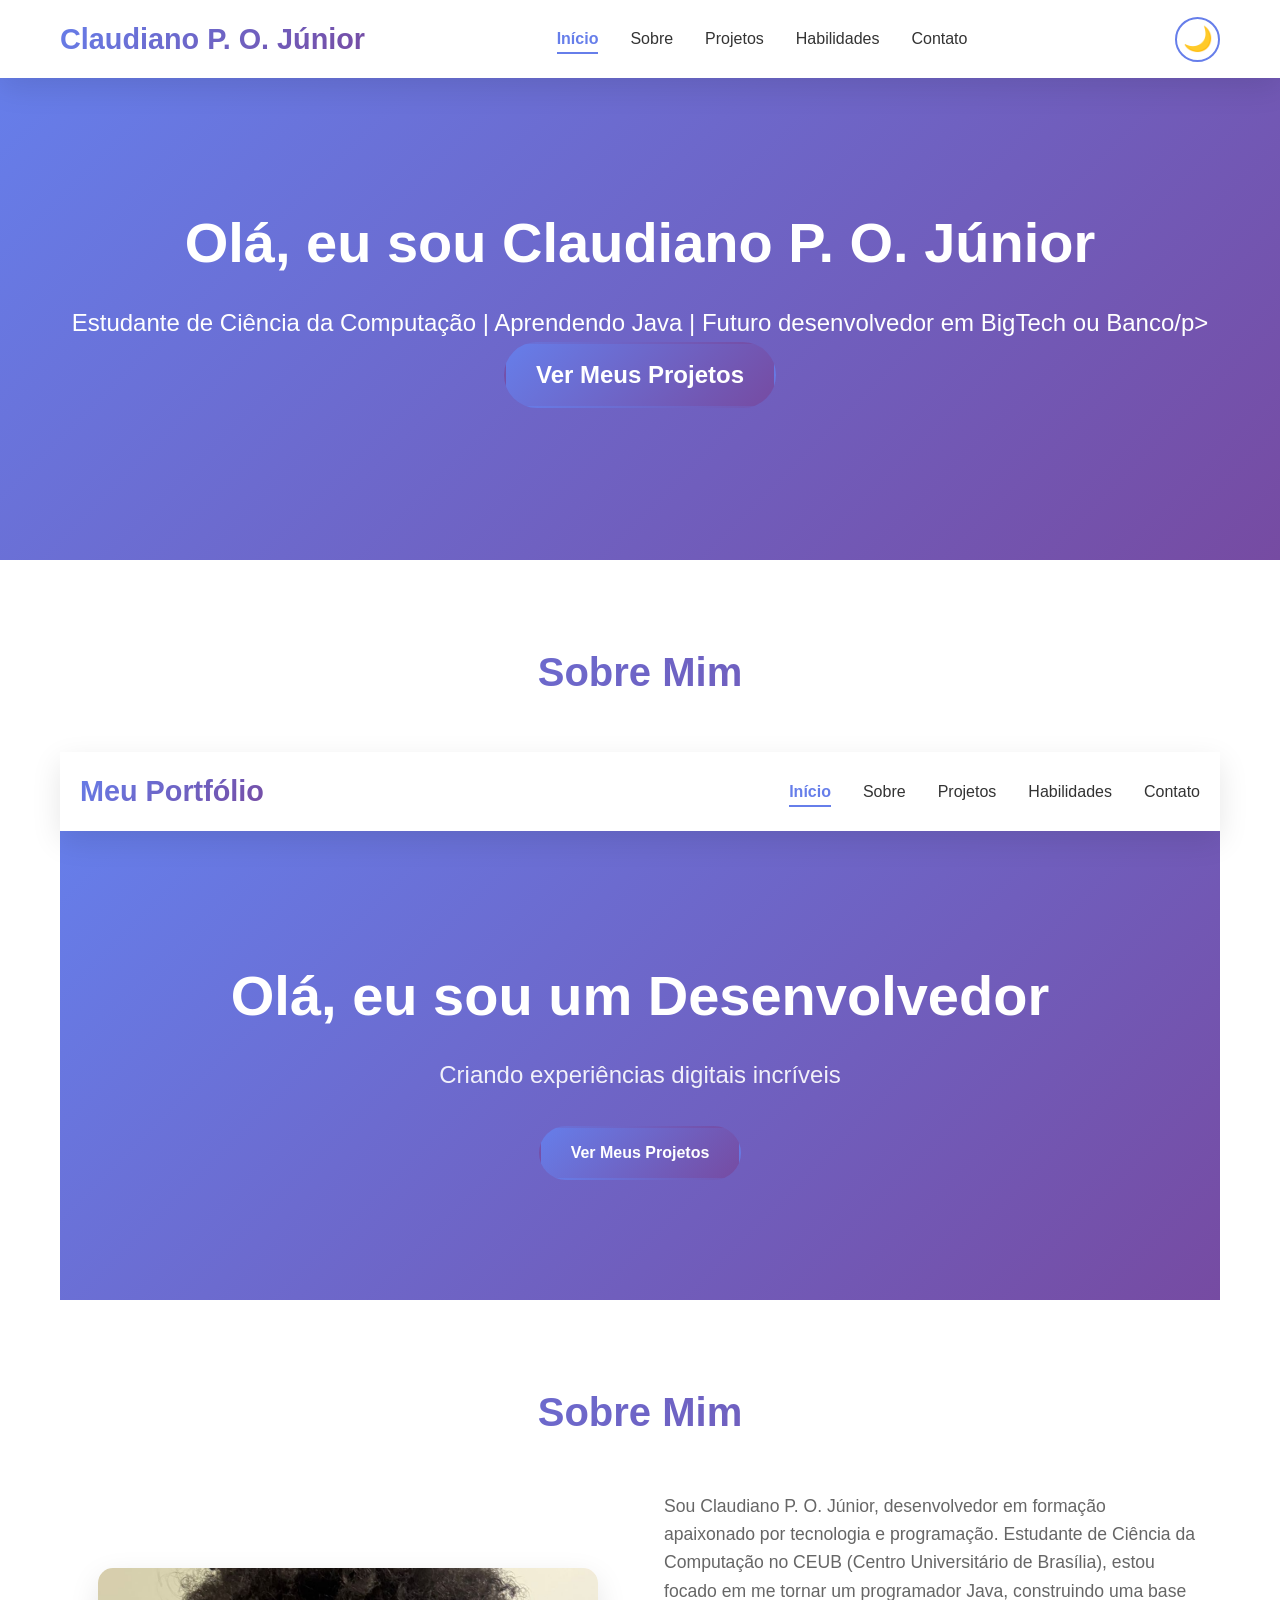
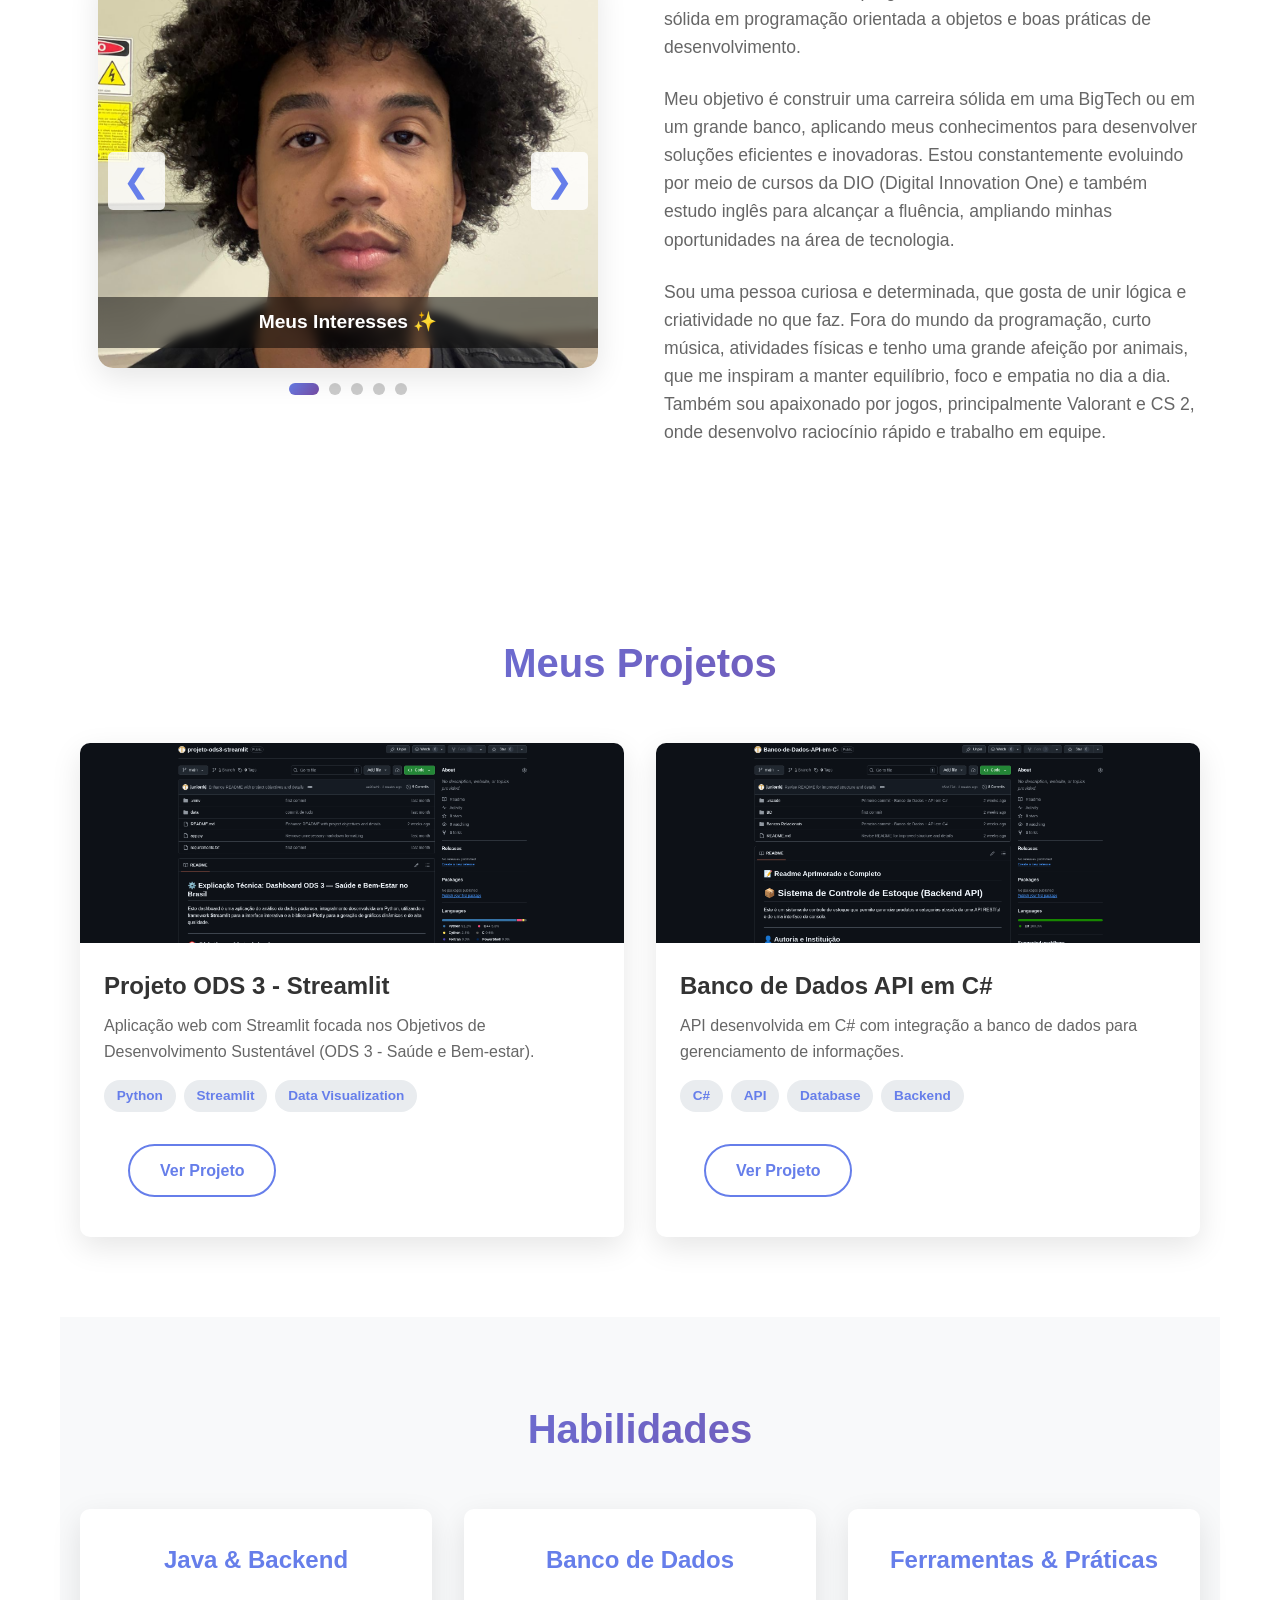
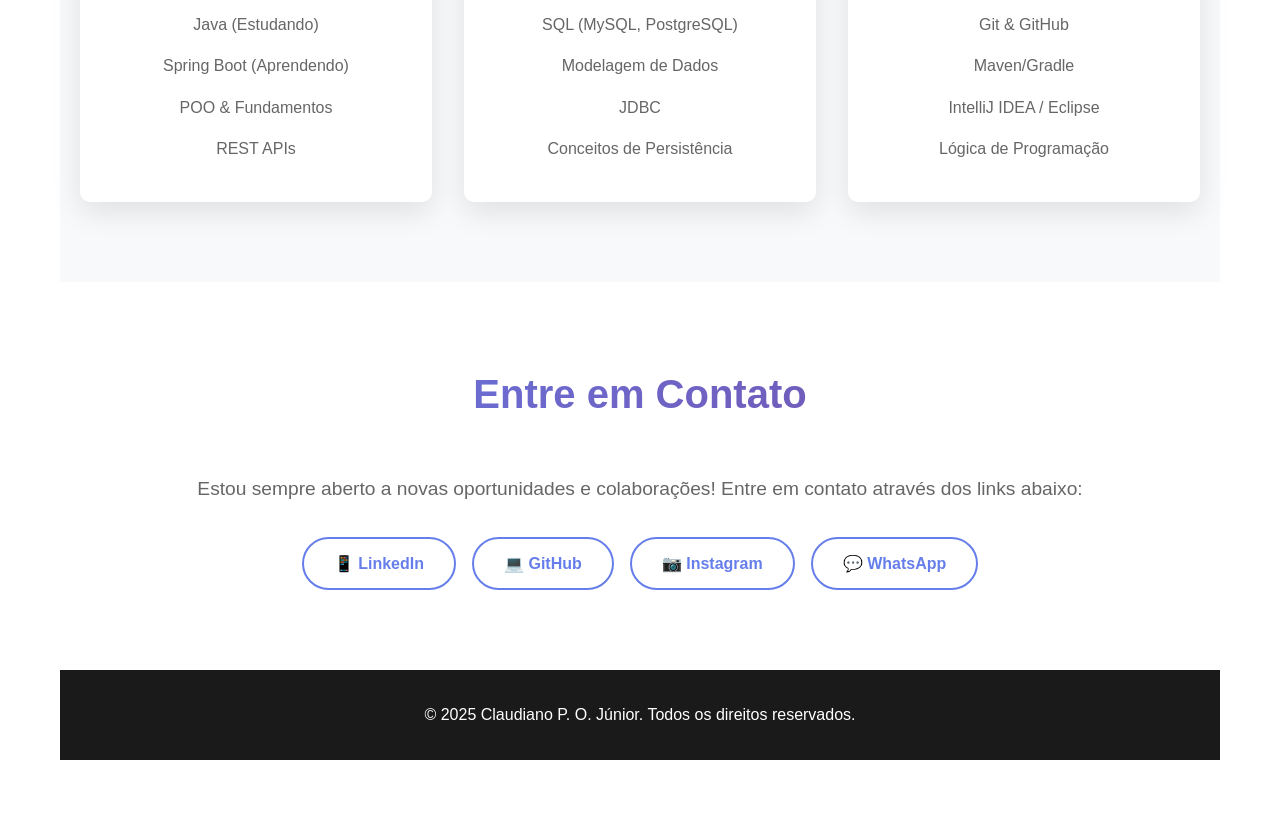
==== index.html @ 4326f1c9 "first commit" ====
<!DOCTYPE html>
<html lang="pt-BR">
<head>
    <meta charset="UTF-8">
    <meta name="viewport" content="width=device-width, initial-scale=1.0">
    <meta name="description" content="Portfólio de Claudiano P. O. Júnior - Estudante de Ciência da Computação aprendendo Java">
    <title>Claudiano P. O. Júnior | Desenvolvedor em Formação</title>
    <link rel="icon" href="favicon.svg" type="image/svg+xml">
    <link rel="stylesheet" href="styles.css">
</head>
<body>
    <!-- Navegação -->
    <nav class="navbar">
        <div class="container">
            <div class="nav-content">
                <div class="logo">
                    <h1>Claudiano P. O. Júnior</h1>
                </div>
                <ul class="nav-links">
                    <li><a href="#home">Início</a></li>
                    <li><a href="#sobre">Sobre</a></li>
                    <li><a href="#projetos">Projetos</a></li>
                    <li><a href="#habilidades">Habilidades</a></li>
                    <li><a href="#contato">Contato</a></li>
                </ul>
                <button id="theme-toggle" class="theme-toggle" aria-label="Alternar tema">
                    <span class="theme-icon">🌙</span>
                </button>
                <div class="hamburger" aria-hidden="true">
                    <span></span>
                    <span></span>
                    <span></span>
                </div>
            </div>
        </div>
    </nav>

    <!-- Hero Section -->
    <section id="home" class="hero">
        <div class="container">
            <div class="hero-content">
                <h1 class="hero-title">Olá, eu sou Claudiano P. O. Júnior</h1>
                <p class="hero-subtitle">Estudante de Ciência da Computação | Aprendendo Java | Futuro desenvolvedor em BigTech ou Banco/p>
                <a href="#projetos" class="btn btn-primary">Ver Meus Projetos</a>
            </div>
        </div>
    </section>

    <!-- Sobre -->
    <section id="sobre" class="sobre">
        <div class="container">
            <h2 class="section-title">Sobre Mim</h2>
            <!DOCTYPE html>
            <html lang="pt-BR">
            <head>
                <meta charset="UTF-8">
                <meta name="viewport" content="width=device-width, initial-scale=1.0">
                <meta name="description" content="Portfólio profissional de apresentação online">
                <title>Meu Portfólio | Desenvolvedor Web</title>
                <link rel="icon" href="favicon.svg" type="image/svg+xml">
                <link rel="stylesheet" href="styles.css">
            </head>
            <body>
                <!-- Navegação -->
                <nav class="navbar">
                    <div class="container">
                        <div class="nav-content">
                            <div class="logo">
                                <h1>Meu Portfólio</h1>
                            </div>
                            <ul class="nav-links">
                                <li><a href="#home">Início</a></li>
                                <li><a href="#sobre">Sobre</a></li>
                                <li><a href="#projetos">Projetos</a></li>
                                <li><a href="#habilidades">Habilidades</a></li>
                                <li><a href="#contato">Contato</a></li>
                            </ul>
                            <div class="hamburger" aria-hidden="true">
                                <span></span>
                                <span></span>
                                <span></span>
                            </div>
                        </div>
                    </div>
                </nav>

                <!-- Hero Section -->
                <section id="home" class="hero">
                    <div class="container">
                        <div class="hero-content">
                            <h1 class="hero-title">Olá, eu sou um Desenvolvedor</h1>
                            <p class="hero-subtitle">Criando experiências digitais incríveis</p>
                            <a href="#projetos" class="btn btn-primary">Ver Meus Projetos</a>
                        </div>
                    </div>
                </section>

    <!-- Sobre -->
    <section id="sobre" class="sobre">
        <div class="container">
            <h2 class="section-title">Sobre Mim</h2>
            <div class="sobre-content">
                <div class="carousel-container">
                    <div class="carousel">
                        <div class="carousel-slide active">
                            <img src="img/hobbies/meus-interesses.jpg" alt="Meus interesses">
                            <p class="carousel-caption">Meus Interesses ✨</p>
                        </div>
                        <div class="carousel-slide">
                            <img src="img/hobbies/academia.jpg" alt="Academia e saúde">
                            <p class="carousel-caption">Academia & Saúde 💪</p>
                        </div>
                        <div class="carousel-slide">
                            <img src="img/hobbies/estudos.jpg" alt="Estudos e aprendizado">
                            <p class="carousel-caption">Estudos & Aprendizado 📚</p>
                        </div>
                        <div class="carousel-slide">
                            <img src="img/hobbies/animais.jpg" alt="Amor por animais">
                            <p class="carousel-caption">Amor por Animais 🐱❤️</p>
                        </div>
                        <div class="carousel-slide">
                            <img src="img/hobbies/valorant.jpg" alt="Jogos e entretenimento">
                            <p class="carousel-caption">Imortal 1 - Valorant 🎮</p>
                        </div>
                    </div>
                    <button class="carousel-btn prev" aria-label="Anterior">❮</button>
                    <button class="carousel-btn next" aria-label="Próximo">❯</button>
                    <div class="carousel-dots"></div>
                </div>
                <div class="sobre-text">
                    <p>
                        Sou Claudiano P. O. Júnior, desenvolvedor em formação apaixonado por tecnologia e programação. 
                        Estudante de Ciência da Computação no CEUB (Centro Universitário de Brasília), estou focado em me tornar um programador Java, 
                        construindo uma base sólida em programação orientada a objetos e boas práticas de desenvolvimento.
                    </p>
                    <p>
                        Meu objetivo é construir uma carreira sólida em uma BigTech ou em um grande banco, aplicando meus conhecimentos para 
                        desenvolver soluções eficientes e inovadoras. Estou constantemente evoluindo por meio de cursos da DIO (Digital Innovation One) 
                        e também estudo inglês para alcançar a fluência, ampliando minhas oportunidades na área de tecnologia.
                    </p>
                    <p>
                        Sou uma pessoa curiosa e determinada, que gosta de unir lógica e criatividade no que faz. 
                        Fora do mundo da programação, curto música, atividades físicas e tenho uma grande afeição por animais, 
                        que me inspiram a manter equilíbrio, foco e empatia no dia a dia. Também sou apaixonado por jogos, 
                        principalmente Valorant e CS 2, onde desenvolvo raciocínio rápido e trabalho em equipe.
                    </p>
                </div>
            </div>
        </div>
    </section>                <!-- Projetos (carregados dinamicamente) -->
                <section id="projetos" class="projetos">
                    <div class="container">
                        <h2 class="section-title">Meus Projetos</h2>
                        <div id="projetos-list" class="projetos-grid" aria-live="polite">
                            <!-- Os projetos serão injetados aqui via JavaScript a partir de projects.json -->
                        </div>
                    </div>
                </section>

                <!-- Habilidades -->
                <section id="habilidades" class="habilidades">
                    <div class="container">
                        <h2 class="section-title">Habilidades</h2>
                        <div class="habilidades-grid">
                            <div class="habilidade-item">
                                <h3>Java & Backend</h3>
                                <ul>
                                    <li>Java (Estudando)</li>
                                    <li>Spring Boot (Aprendendo)</li>
                                    <li>POO & Fundamentos</li>
                                    <li>REST APIs</li>
                                </ul>
                            </div>
                            <div class="habilidade-item">
                                <h3>Banco de Dados</h3>
                                <ul>
                                    <li>SQL (MySQL, PostgreSQL)</li>
                                    <li>Modelagem de Dados</li>
                                    <li>JDBC</li>
                                    <li>Conceitos de Persistência</li>
                                </ul>
                            </div>
                            <div class="habilidade-item">
                                <h3>Ferramentas & Práticas</h3>
                                <ul>
                                    <li>Git & GitHub</li>
                                    <li>Maven/Gradle</li>
                                    <li>IntelliJ IDEA / Eclipse</li>
                                    <li>Lógica de Programação</li>
                                </ul>
                            </div>
                        </div>
                    </div>
                </section>

                <!-- Contato (formulário) -->
                <section id="contato" class="contato">
                    <div class="container">
                        <h2 class="section-title">Entre em Contato</h2>
                        <div class="contato-content">
                            <p>Estou sempre aberto a novas oportunidades e colaborações! Entre em contato através dos links abaixo:</p>

                            <div class="contato-links" style="margin-top:2rem;">
                                <a href="https://www.linkedin.com/in/claudiano-júnior" target="_blank" rel="noopener" class="btn btn-secondary">
                                    <span>📱</span> LinkedIn
                                </a>
                                <a href="https://github.com/juniorrkj" target="_blank" rel="noopener" class="btn btn-secondary">
                                    <span>💻</span> GitHub
                                </a>
                                <a href="https://www.instagram.com/juniorrkkjj/" target="_blank" rel="noopener" class="btn btn-secondary">
                                    <span>📷</span> Instagram
                                </a>
                                <a href="https://wa.me/5561991224145" target="_blank" rel="noopener" class="btn btn-secondary">
                                    <span>💬</span> WhatsApp
                                </a>
                            </div>
                        </div>
                    </div>
                </section>

                <!-- Footer -->
                <footer class="footer">
                    <div class="container">
                        <p>&copy; 2025 Claudiano P. O. Júnior. Todos os direitos reservados.</p>
                    </div>
                </footer>

                <script src="main.js"></script>
            </body>
            </html>
---- styles.css ----
/* ==================== Reset e Variáveis ==================== */
* {
    margin: 0;
    padding: 0;
    box-sizing: border-box;
}

:root {
    --primary-color: #667eea;
    --secondary-color: #764ba2;
    --text-color: #333;
    --text-light: #666;
    --bg-color: #f8f9fa;
    --white: #ffffff;
    --shadow: 0 10px 30px rgba(0, 0, 0, 0.1);
    --transition: all 0.3s ease;
}

/* Dark Mode */
body.dark-mode {
    --text-color: #ffffff;
    --text-light: #ffffff;
    --bg-color: #1a1a1a;
    --white: #2d2d2d;
    --shadow: 0 10px 30px rgba(0, 0, 0, 0.5);
}

body.dark-mode .navbar {
    background-color: #2d2d2d;
    box-shadow: 0 2px 10px rgba(0, 0, 0, 0.3);
}

body.dark-mode .hero {
    background: linear-gradient(135deg, #4a5aa8 0%, #5a3a7a 100%);
}

body.dark-mode .hero-title,
body.dark-mode .hero-subtitle {
    color: #ffffff !important;
}

body.dark-mode .tag {
    background-color: #3a3a3a;
    color: #8b9cff;
}

body.dark-mode .footer {
    background-color: #0f0f0f;
    color: #ffffff;
}

body.dark-mode .logo h1,
body.dark-mode .section-title {
    background: linear-gradient(135deg, #ffffff, #ffffff);
    -webkit-background-clip: text;
    -webkit-text-fill-color: transparent;
    background-clip: text;
}

body {
    font-family: 'Segoe UI', Tahoma, Geneva, Verdana, sans-serif;
    color: var(--text-color);
    line-height: 1.6;
    background-color: var(--bg-color);
}

/* ==================== Container ==================== */
.container {
    max-width: 1200px;
    margin: 0 auto;
    padding: 0 20px;
}

/* ==================== Navbar ==================== */
.navbar {
    background-color: var(--white);
    box-shadow: var(--shadow);
    position: sticky;
    top: 0;
    z-index: 1000;
}

.nav-content {
    display: flex;
    justify-content: space-between;
    align-items: center;
    padding: 1rem 0;
}

.logo h1 {
    font-size: 1.8rem;
    background: linear-gradient(135deg, var(--primary-color), var(--secondary-color));
    -webkit-background-clip: text;
    -webkit-text-fill-color: transparent;
    background-clip: text;
}

.nav-links {
    display: flex;
    list-style: none;
    gap: 2rem;
}

.nav-links a {
    text-decoration: none;
    color: var(--text-color);
    font-weight: 500;
    transition: var(--transition);
}

.nav-links a:hover {
    color: var(--primary-color);
}

.hamburger {
    display: none;
    flex-direction: column;
    cursor: pointer;
}

.hamburger span {
    width: 25px;
    height: 3px;
    background-color: var(--text-color);
    margin: 5px 0;
    transition: var(--transition);
}

/* Theme Toggle Button */
.theme-toggle {
    background: none;
    border: 2px solid var(--primary-color);
    border-radius: 50%;
    width: 45px;
    height: 45px;
    cursor: pointer;
    display: flex;
    align-items: center;
    justify-content: center;
    transition: var(--transition);
    margin-left: 1rem;
}

.theme-toggle:hover {
    background-color: var(--primary-color);
    transform: rotate(20deg);
}

.theme-icon {
    font-size: 1.5rem;
    transition: var(--transition);
}

body.dark-mode .theme-toggle {
    border-color: #8b9cff;
}

body.dark-mode .theme-toggle:hover {
    background-color: #8b9cff;
}

/* ==================== Hero Section ==================== */
.hero {
    background: linear-gradient(135deg, var(--primary-color), var(--secondary-color));
    color: var(--white);
    padding: 120px 0;
    text-align: center;
}

.hero-content {
    display: flex;
    flex-direction: column;
    align-items: center;
    justify-content: center;
}

.hero-title {
    font-size: 3.5rem;
    margin-bottom: 1rem;
    font-weight: 700;
}

.hero-subtitle {
    font-size: 1.5rem;
    margin-bottom: 2rem;
    opacity: 0.9;
}

/* ==================== Botões ==================== */
.btn {
    display: inline-block;
    padding: 12px 30px;
    border-radius: 50px;
    text-decoration: none;
    font-weight: 600;
    transition: var(--transition);
    border: 2px solid transparent;
    cursor: pointer;
}

.btn-primary {
    background: linear-gradient(135deg, var(--primary-color), var(--secondary-color));
    color: var(--white);
}

.btn-primary:hover {
    transform: translateY(-3px);
    box-shadow: 0 15px 40px rgba(102, 126, 234, 0.4);
}

.btn-secondary {
    background-color: var(--white);
    color: var(--primary-color);
    border-color: var(--primary-color);
}

.btn-secondary:hover {
    background-color: var(--primary-color);
    color: var(--white);
}

/* ==================== Seções ==================== */
section {
    padding: 80px 0;
}

.section-title {
    font-size: 2.5rem;
    text-align: center;
    margin-bottom: 3rem;
    background: linear-gradient(135deg, var(--primary-color), var(--secondary-color));
    -webkit-background-clip: text;
    -webkit-text-fill-color: transparent;
    background-clip: text;
}

/* ==================== Sobre ==================== */
.sobre {
    background-color: var(--white);
}

.sobre-content {
    display: grid;
    grid-template-columns: 1fr 1fr;
    gap: 3rem;
    align-items: center;
}

.sobre-text p {
    font-size: 1.1rem;
    color: var(--text-light);
    margin-bottom: 1.5rem;
}

/* Carrossel */
.carousel-container {
    position: relative;
    width: 100%;
    max-width: 500px;
    margin: 0 auto;
}

.carousel {
    position: relative;
    width: 100%;
    height: 400px;
    overflow: hidden;
    border-radius: 15px;
    box-shadow: var(--shadow);
}

.carousel-slide {
    position: absolute;
    top: 0;
    left: 0;
    width: 100%;
    height: 100%;
    opacity: 0;
    transition: opacity 0.8s ease-in-out;
    display: flex;
    flex-direction: column;
    align-items: center;
    justify-content: center;
    background: linear-gradient(135deg, var(--primary-color), var(--secondary-color));
}

.carousel-slide.active {
    opacity: 1;
}

.carousel-slide img {
    width: 100%;
    height: 100%;
    object-fit: cover;
}

.carousel-caption {
    position: absolute;
    bottom: 20px;
    left: 0;
    right: 0;
    text-align: center;
    color: white;
    font-size: 1.2rem;
    font-weight: 600;
    background: rgba(0, 0, 0, 0.5);
    padding: 10px;
    backdrop-filter: blur(5px);
}

.carousel-btn {
    position: absolute;
    top: 50%;
    transform: translateY(-50%);
    background: rgba(255, 255, 255, 0.8);
    border: none;
    color: var(--primary-color);
    font-size: 2rem;
    padding: 10px 15px;
    cursor: pointer;
    border-radius: 5px;
    transition: var(--transition);
    z-index: 10;
}

.carousel-btn:hover {
    background: rgba(255, 255, 255, 1);
    transform: translateY(-50%) scale(1.1);
}

.carousel-btn.prev {
    left: 10px;
}

.carousel-btn.next {
    right: 10px;
}

.carousel-dots {
    display: flex;
    justify-content: center;
    gap: 10px;
    margin-top: 15px;
}

.carousel-dot {
    width: 12px;
    height: 12px;
    border-radius: 50%;
    background-color: #ccc;
    cursor: pointer;
    transition: var(--transition);
}

.carousel-dot.active {
    background: linear-gradient(135deg, var(--primary-color), var(--secondary-color));
    width: 30px;
    border-radius: 6px;
}

/* ==================== Projetos ==================== */
.projetos {
    background-color: var(--white);
}

.projetos-grid {
    display: grid;
    grid-template-columns: repeat(auto-fit, minmax(300px, 1fr));
    gap: 2rem;
}

.projeto-card {
    background-color: var(--white);
    border-radius: 10px;
    overflow: hidden;
    box-shadow: var(--shadow);
    transition: var(--transition);
}

.projeto-card:hover {
    transform: translateY(-10px);
    box-shadow: 0 20px 50px rgba(0, 0, 0, 0.15);
}

.projeto-image {
    width: 100%;
    height: 200px;
    background-size: cover;
    background-position: center;
}

.projeto-card h3 {
    padding: 1.5rem 1.5rem 0.5rem;
    font-size: 1.5rem;
}

.projeto-card p {
    padding: 0 1.5rem;
    color: var(--text-light);
}

.projeto-tags {
    display: flex;
    flex-wrap: wrap;
    gap: 0.5rem;
    padding: 1rem 1.5rem;
}

.tag {
    display: inline-block;
    background-color: #e9ecef;
    color: var(--primary-color);
    padding: 0.3rem 0.8rem;
    border-radius: 20px;
    font-size: 0.85rem;
    font-weight: 600;
}

.projeto-card .btn {
    margin: 1rem 1.5rem 1.5rem;
}

/* ==================== Habilidades ==================== */
.habilidades {
    background-color: var(--bg-color);
}

.habilidades-grid {
    display: grid;
    grid-template-columns: repeat(auto-fit, minmax(280px, 1fr));
    gap: 2rem;
}

.habilidade-item {
    background-color: var(--white);
    padding: 2rem;
    border-radius: 10px;
    box-shadow: var(--shadow);
    text-align: center;
}

.habilidade-item h3 {
    color: var(--primary-color);
    margin-bottom: 1.5rem;
    font-size: 1.5rem;
}

.habilidade-item ul {
    list-style: none;
}

.habilidade-item li {
    padding: 0.5rem 0;
    color: var(--text-light);
}

/* ==================== Contato ==================== */
.contato {
    background-color: var(--white);
    color: var(--text-color);
    text-align: center;
}

.contato-content p {
    font-size: 1.2rem;
    margin-bottom: 2rem;
    color: var(--text-light);
}

/* Formulário de Contato */
.contact-form {
    max-width: 600px;
    margin: 0 auto 2rem;
    text-align: left;
}

.form-row {
    margin-bottom: 1.5rem;
}

.form-row label {
    display: block;
    margin-bottom: 0.5rem;
    font-weight: 600;
    color: var(--white);
}

.form-row input,
.form-row textarea {
    width: 100%;
    padding: 0.8rem 1rem;
    border: 2px solid rgba(255, 255, 255, 0.3);
    border-radius: 8px;
    background-color: rgba(255, 255, 255, 0.1);
    color: var(--white);
    font-size: 1rem;
    font-family: inherit;
    transition: var(--transition);
}

.form-row input::placeholder,
.form-row textarea::placeholder {
    color: rgba(255, 255, 255, 0.6);
}

.form-row input:focus,
.form-row textarea:focus {
    outline: none;
    border-color: var(--white);
    background-color: rgba(255, 255, 255, 0.15);
}

.form-actions {
    display: flex;
    gap: 1rem;
    justify-content: center;
    margin-bottom: 1rem;
}

#form-feedback {
    text-align: center;
    margin-top: 1rem;
    font-weight: 600;
    min-height: 24px;
}

.contato-links {
    display: flex;
    justify-content: center;
    gap: 1rem;
    flex-wrap: wrap;
}

.contato .btn-secondary {
    background-color: var(--white);
    color: var(--primary-color);
    border-color: var(--primary-color);
}

.contato .btn-secondary:hover {
    background: linear-gradient(135deg, var(--primary-color), var(--secondary-color));
    color: var(--white);
    border-color: transparent;
    transform: translateY(-3px);
    box-shadow: 0 10px 30px rgba(102, 126, 234, 0.3);
}

/* ==================== Footer ==================== */
.footer {
    background-color: #1a1a1a;
    color: var(--white);
    text-align: center;
    padding: 2rem 0;
}

/* ==================== Responsividade ==================== */
@media (max-width: 768px) {
    .hamburger {
        display: flex;
    }

    .theme-toggle {
        width: 40px;
        height: 40px;
        margin-left: 0.5rem;
    }

    .theme-icon {
        font-size: 1.2rem;
    }

    .nav-links {
        position: absolute;
        top: 70px;
        left: 0;
        width: 100%;
        background-color: var(--white);
        flex-direction: column;
        gap: 0;
        max-height: 0;
        overflow: hidden;
        transition: var(--transition);
    }

    .nav-links.active {
        max-height: 400px;
    }

    .nav-links li {
        border-bottom: 1px solid #eee;
    }

    .nav-links a {
        display: block;
        padding: 1rem;
    }

    .hero-title {
        font-size: 2rem;
    }

    .hero-subtitle {
        font-size: 1rem;
    }

    .hero {
        padding: 60px 0;
    }

    .section-title {
        font-size: 2rem;
    }

    .projetos-grid {
        grid-template-columns: 1fr;
    }

    .habilidades-grid {
        grid-template-columns: 1fr;
    }

    .contato-links {
        flex-direction: column;
    }

    .contato-links .btn {
        width: 100%;
    }

    section {
        padding: 60px 0;
    }

    .sobre-content {
        grid-template-columns: 1fr;
        gap: 2rem;
    }

    .carousel {
        height: 300px;
    }
}

@media (max-width: 480px) {
    .logo h1 {
        font-size: 1.4rem;
    }

    .nav-links {
        gap: 0;
    }

    .hero-title {
        font-size: 1.5rem;
    }

    .hero-subtitle {
        font-size: 0.9rem;
    }

    .section-title {
        font-size: 1.5rem;
    }

    .btn {
        padding: 10px 20px;
        font-size: 0.9rem;
    }
}
---- styles.css ----
/* ==================== Reset e Variáveis ==================== */
* {
    margin: 0;
    padding: 0;
    box-sizing: border-box;
}

:root {
    --primary-color: #667eea;
    --secondary-color: #764ba2;
    --text-color: #333;
    --text-light: #666;
    --bg-color: #f8f9fa;
    --white: #ffffff;
    --shadow: 0 10px 30px rgba(0, 0, 0, 0.1);
    --transition: all 0.3s ease;
}

/* Dark Mode */
body.dark-mode {
    --text-color: #ffffff;
    --text-light: #ffffff;
    --bg-color: #1a1a1a;
    --white: #2d2d2d;
    --shadow: 0 10px 30px rgba(0, 0, 0, 0.5);
}

body.dark-mode .navbar {
    background-color: #2d2d2d;
    box-shadow: 0 2px 10px rgba(0, 0, 0, 0.3);
}

body.dark-mode .hero {
    background: linear-gradient(135deg, #4a5aa8 0%, #5a3a7a 100%);
}

body.dark-mode .hero-title,
body.dark-mode .hero-subtitle {
    color: #ffffff !important;
}

body.dark-mode .tag {
    background-color: #3a3a3a;
    color: #8b9cff;
}

body.dark-mode .footer {
    background-color: #0f0f0f;
    color: #ffffff;
}

body.dark-mode .logo h1,
body.dark-mode .section-title {
    background: linear-gradient(135deg, #ffffff, #ffffff);
    -webkit-background-clip: text;
    -webkit-text-fill-color: transparent;
    background-clip: text;
}

body {
    font-family: 'Segoe UI', Tahoma, Geneva, Verdana, sans-serif;
    color: var(--text-color);
    line-height: 1.6;
    background-color: var(--bg-color);
}

/* ==================== Container ==================== */
.container {
    max-width: 1200px;
    margin: 0 auto;
    padding: 0 20px;
}

/* ==================== Navbar ==================== */
.navbar {
    background-color: var(--white);
    box-shadow: var(--shadow);
    position: sticky;
    top: 0;
    z-index: 1000;
}

.nav-content {
    display: flex;
    justify-content: space-between;
    align-items: center;
    padding: 1rem 0;
}

.logo h1 {
    font-size: 1.8rem;
    background: linear-gradient(135deg, var(--primary-color), var(--secondary-color));
    -webkit-background-clip: text;
    -webkit-text-fill-color: transparent;
    background-clip: text;
}

.nav-links {
    display: flex;
    list-style: none;
    gap: 2rem;
}

.nav-links a {
    text-decoration: none;
    color: var(--text-color);
    font-weight: 500;
    transition: var(--transition);
}

.nav-links a:hover {
    color: var(--primary-color);
}

.hamburger {
    display: none;
    flex-direction: column;
    cursor: pointer;
}

.hamburger span {
    width: 25px;
    height: 3px;
    background-color: var(--text-color);
    margin: 5px 0;
    transition: var(--transition);
}

/* Theme Toggle Button */
.theme-toggle {
    background: none;
    border: 2px solid var(--primary-color);
    border-radius: 50%;
    width: 45px;
    height: 45px;
    cursor: pointer;
    display: flex;
    align-items: center;
    justify-content: center;
    transition: var(--transition);
    margin-left: 1rem;
}

.theme-toggle:hover {
    background-color: var(--primary-color);
    transform: rotate(20deg);
}

.theme-icon {
    font-size: 1.5rem;
    transition: var(--transition);
}

body.dark-mode .theme-toggle {
    border-color: #8b9cff;
}

body.dark-mode .theme-toggle:hover {
    background-color: #8b9cff;
}

/* ==================== Hero Section ==================== */
.hero {
    background: linear-gradient(135deg, var(--primary-color), var(--secondary-color));
    color: var(--white);
    padding: 120px 0;
    text-align: center;
}

.hero-content {
    display: flex;
    flex-direction: column;
    align-items: center;
    justify-content: center;
}

.hero-title {
    font-size: 3.5rem;
    margin-bottom: 1rem;
    font-weight: 700;
}

.hero-subtitle {
    font-size: 1.5rem;
    margin-bottom: 2rem;
    opacity: 0.9;
}

/* ==================== Botões ==================== */
.btn {
    display: inline-block;
    padding: 12px 30px;
    border-radius: 50px;
    text-decoration: none;
    font-weight: 600;
    transition: var(--transition);
    border: 2px solid transparent;
    cursor: pointer;
}

.btn-primary {
    background: linear-gradient(135deg, var(--primary-color), var(--secondary-color));
    color: var(--white);
}

.btn-primary:hover {
    transform: translateY(-3px);
    box-shadow: 0 15px 40px rgba(102, 126, 234, 0.4);
}

.btn-secondary {
    background-color: var(--white);
    color: var(--primary-color);
    border-color: var(--primary-color);
}

.btn-secondary:hover {
    background-color: var(--primary-color);
    color: var(--white);
}

/* ==================== Seções ==================== */
section {
    padding: 80px 0;
}

.section-title {
    font-size: 2.5rem;
    text-align: center;
    margin-bottom: 3rem;
    background: linear-gradient(135deg, var(--primary-color), var(--secondary-color));
    -webkit-background-clip: text;
    -webkit-text-fill-color: transparent;
    background-clip: text;
}

/* ==================== Sobre ==================== */
.sobre {
    background-color: var(--white);
}

.sobre-content {
    display: grid;
    grid-template-columns: 1fr 1fr;
    gap: 3rem;
    align-items: center;
}

.sobre-text p {
    font-size: 1.1rem;
    color: var(--text-light);
    margin-bottom: 1.5rem;
}

/* Carrossel */
.carousel-container {
    position: relative;
    width: 100%;
    max-width: 500px;
    margin: 0 auto;
}

.carousel {
    position: relative;
    width: 100%;
    height: 400px;
    overflow: hidden;
    border-radius: 15px;
    box-shadow: var(--shadow);
}

.carousel-slide {
    position: absolute;
    top: 0;
    left: 0;
    width: 100%;
    height: 100%;
    opacity: 0;
    transition: opacity 0.8s ease-in-out;
    display: flex;
    flex-direction: column;
    align-items: center;
    justify-content: center;
    background: linear-gradient(135deg, var(--primary-color), var(--secondary-color));
}

.carousel-slide.active {
    opacity: 1;
}

.carousel-slide img {
    width: 100%;
    height: 100%;
    object-fit: cover;
}

.carousel-caption {
    position: absolute;
    bottom: 20px;
    left: 0;
    right: 0;
    text-align: center;
    color: white;
    font-size: 1.2rem;
    font-weight: 600;
    background: rgba(0, 0, 0, 0.5);
    padding: 10px;
    backdrop-filter: blur(5px);
}

.carousel-btn {
    position: absolute;
    top: 50%;
    transform: translateY(-50%);
    background: rgba(255, 255, 255, 0.8);
    border: none;
    color: var(--primary-color);
    font-size: 2rem;
    padding: 10px 15px;
    cursor: pointer;
    border-radius: 5px;
    transition: var(--transition);
    z-index: 10;
}

.carousel-btn:hover {
    background: rgba(255, 255, 255, 1);
    transform: translateY(-50%) scale(1.1);
}

.carousel-btn.prev {
    left: 10px;
}

.carousel-btn.next {
    right: 10px;
}

.carousel-dots {
    display: flex;
    justify-content: center;
    gap: 10px;
    margin-top: 15px;
}

.carousel-dot {
    width: 12px;
    height: 12px;
    border-radius: 50%;
    background-color: #ccc;
    cursor: pointer;
    transition: var(--transition);
}

.carousel-dot.active {
    background: linear-gradient(135deg, var(--primary-color), var(--secondary-color));
    width: 30px;
    border-radius: 6px;
}

/* ==================== Projetos ==================== */
.projetos {
    background-color: var(--white);
}

.projetos-grid {
    display: grid;
    grid-template-columns: repeat(auto-fit, minmax(300px, 1fr));
    gap: 2rem;
}

.projeto-card {
    background-color: var(--white);
    border-radius: 10px;
    overflow: hidden;
    box-shadow: var(--shadow);
    transition: var(--transition);
}

.projeto-card:hover {
    transform: translateY(-10px);
    box-shadow: 0 20px 50px rgba(0, 0, 0, 0.15);
}

.projeto-image {
    width: 100%;
    height: 200px;
    background-size: cover;
    background-position: center;
}

.projeto-card h3 {
    padding: 1.5rem 1.5rem 0.5rem;
    font-size: 1.5rem;
}

.projeto-card p {
    padding: 0 1.5rem;
    color: var(--text-light);
}

.projeto-tags {
    display: flex;
    flex-wrap: wrap;
    gap: 0.5rem;
    padding: 1rem 1.5rem;
}

.tag {
    display: inline-block;
    background-color: #e9ecef;
    color: var(--primary-color);
    padding: 0.3rem 0.8rem;
    border-radius: 20px;
    font-size: 0.85rem;
    font-weight: 600;
}

.projeto-card .btn {
    margin: 1rem 1.5rem 1.5rem;
}

/* ==================== Habilidades ==================== */
.habilidades {
    background-color: var(--bg-color);
}

.habilidades-grid {
    display: grid;
    grid-template-columns: repeat(auto-fit, minmax(280px, 1fr));
    gap: 2rem;
}

.habilidade-item {
    background-color: var(--white);
    padding: 2rem;
    border-radius: 10px;
    box-shadow: var(--shadow);
    text-align: center;
}

.habilidade-item h3 {
    color: var(--primary-color);
    margin-bottom: 1.5rem;
    font-size: 1.5rem;
}

.habilidade-item ul {
    list-style: none;
}

.habilidade-item li {
    padding: 0.5rem 0;
    color: var(--text-light);
}

/* ==================== Contato ==================== */
.contato {
    background-color: var(--white);
    color: var(--text-color);
    text-align: center;
}

.contato-content p {
    font-size: 1.2rem;
    margin-bottom: 2rem;
    color: var(--text-light);
}

/* Formulário de Contato */
.contact-form {
    max-width: 600px;
    margin: 0 auto 2rem;
    text-align: left;
}

.form-row {
    margin-bottom: 1.5rem;
}

.form-row label {
    display: block;
    margin-bottom: 0.5rem;
    font-weight: 600;
    color: var(--white);
}

.form-row input,
.form-row textarea {
    width: 100%;
    padding: 0.8rem 1rem;
    border: 2px solid rgba(255, 255, 255, 0.3);
    border-radius: 8px;
    background-color: rgba(255, 255, 255, 0.1);
    color: var(--white);
    font-size: 1rem;
    font-family: inherit;
    transition: var(--transition);
}

.form-row input::placeholder,
.form-row textarea::placeholder {
    color: rgba(255, 255, 255, 0.6);
}

.form-row input:focus,
.form-row textarea:focus {
    outline: none;
    border-color: var(--white);
    background-color: rgba(255, 255, 255, 0.15);
}

.form-actions {
    display: flex;
    gap: 1rem;
    justify-content: center;
    margin-bottom: 1rem;
}

#form-feedback {
    text-align: center;
    margin-top: 1rem;
    font-weight: 600;
    min-height: 24px;
}

.contato-links {
    display: flex;
    justify-content: center;
    gap: 1rem;
    flex-wrap: wrap;
}

.contato .btn-secondary {
    background-color: var(--white);
    color: var(--primary-color);
    border-color: var(--primary-color);
}

.contato .btn-secondary:hover {
    background: linear-gradient(135deg, var(--primary-color), var(--secondary-color));
    color: var(--white);
    border-color: transparent;
    transform: translateY(-3px);
    box-shadow: 0 10px 30px rgba(102, 126, 234, 0.3);
}

/* ==================== Footer ==================== */
.footer {
    background-color: #1a1a1a;
    color: var(--white);
    text-align: center;
    padding: 2rem 0;
}

/* ==================== Responsividade ==================== */
@media (max-width: 768px) {
    .hamburger {
        display: flex;
    }

    .theme-toggle {
        width: 40px;
        height: 40px;
        margin-left: 0.5rem;
    }

    .theme-icon {
        font-size: 1.2rem;
    }

    .nav-links {
        position: absolute;
        top: 70px;
        left: 0;
        width: 100%;
        background-color: var(--white);
        flex-direction: column;
        gap: 0;
        max-height: 0;
        overflow: hidden;
        transition: var(--transition);
    }

    .nav-links.active {
        max-height: 400px;
    }

    .nav-links li {
        border-bottom: 1px solid #eee;
    }

    .nav-links a {
        display: block;
        padding: 1rem;
    }

    .hero-title {
        font-size: 2rem;
    }

    .hero-subtitle {
        font-size: 1rem;
    }

    .hero {
        padding: 60px 0;
    }

    .section-title {
        font-size: 2rem;
    }

    .projetos-grid {
        grid-template-columns: 1fr;
    }

    .habilidades-grid {
        grid-template-columns: 1fr;
    }

    .contato-links {
        flex-direction: column;
    }

    .contato-links .btn {
        width: 100%;
    }

    section {
        padding: 60px 0;
    }

    .sobre-content {
        grid-template-columns: 1fr;
        gap: 2rem;
    }

    .carousel {
        height: 300px;
    }
}

@media (max-width: 480px) {
    .logo h1 {
        font-size: 1.4rem;
    }

    .nav-links {
        gap: 0;
    }

    .hero-title {
        font-size: 1.5rem;
    }

    .hero-subtitle {
        font-size: 0.9rem;
    }

    .section-title {
        font-size: 1.5rem;
    }

    .btn {
        padding: 10px 20px;
        font-size: 0.9rem;
    }
}
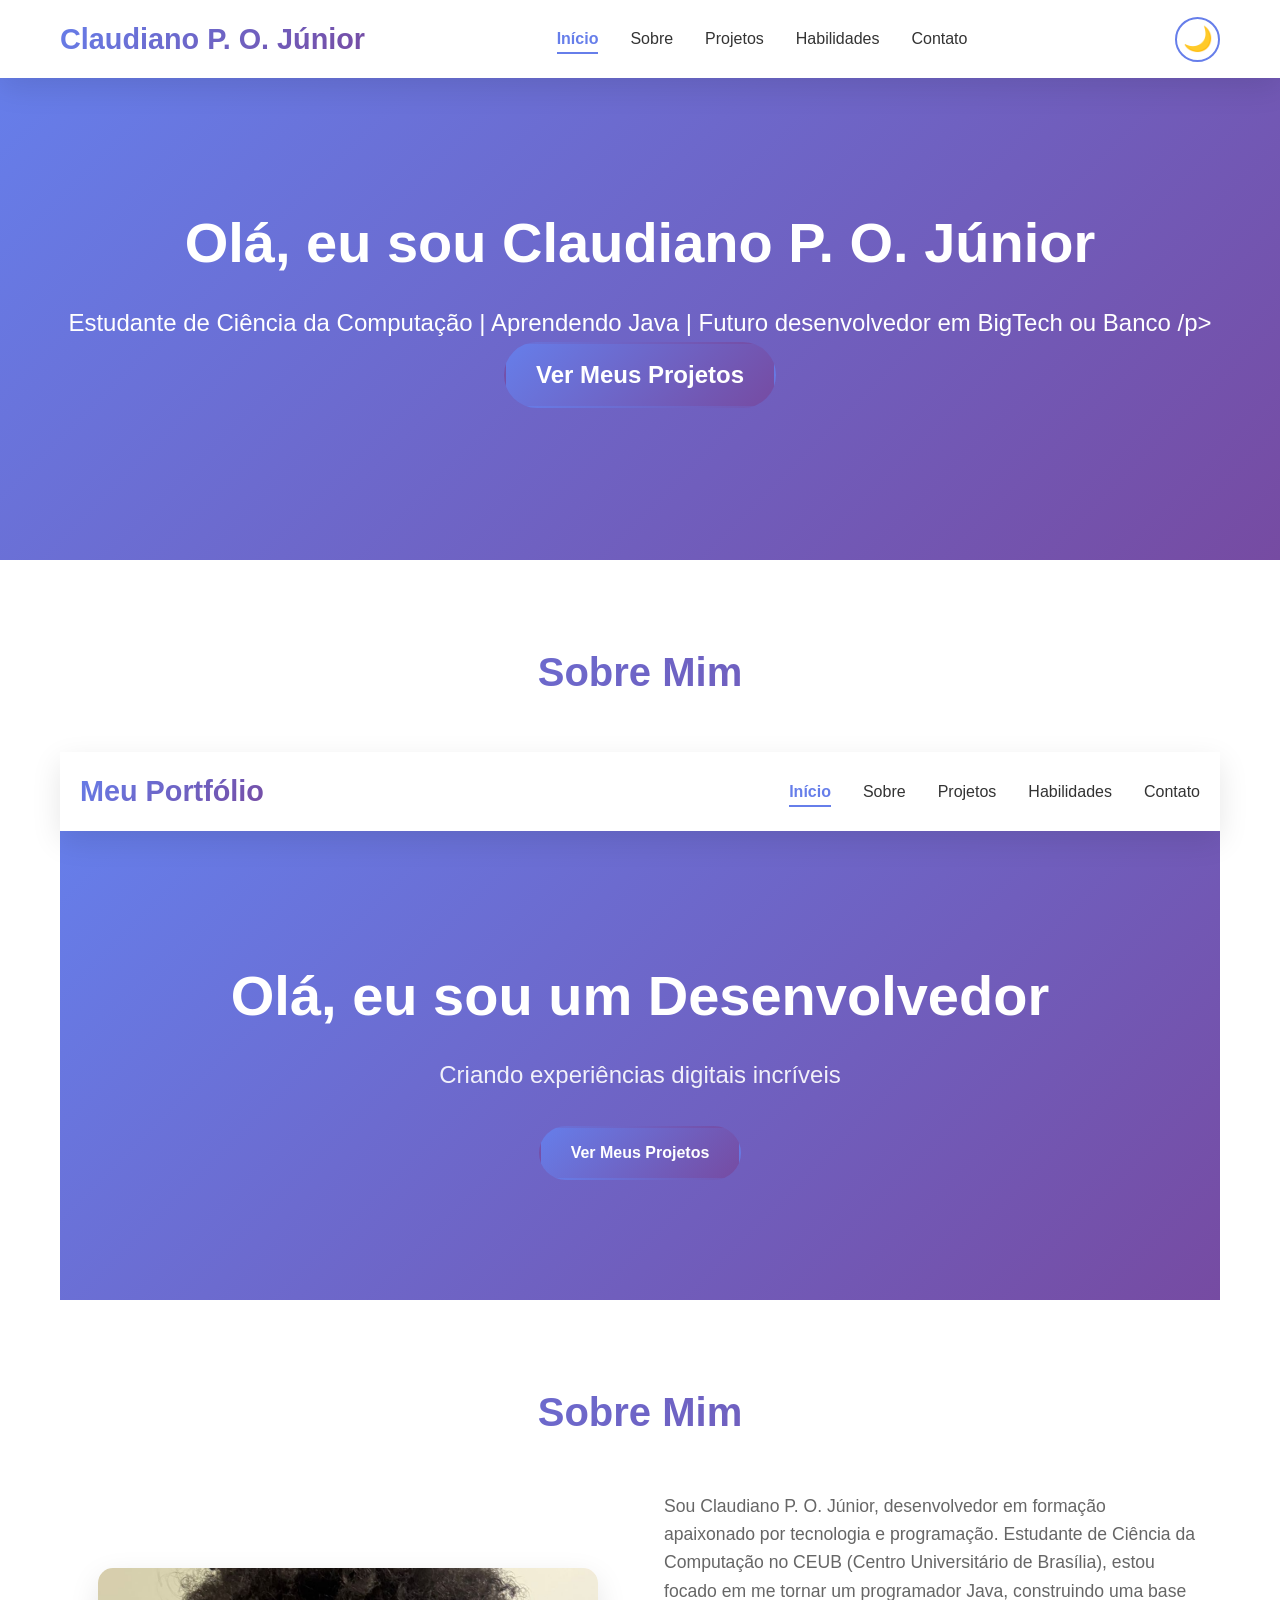
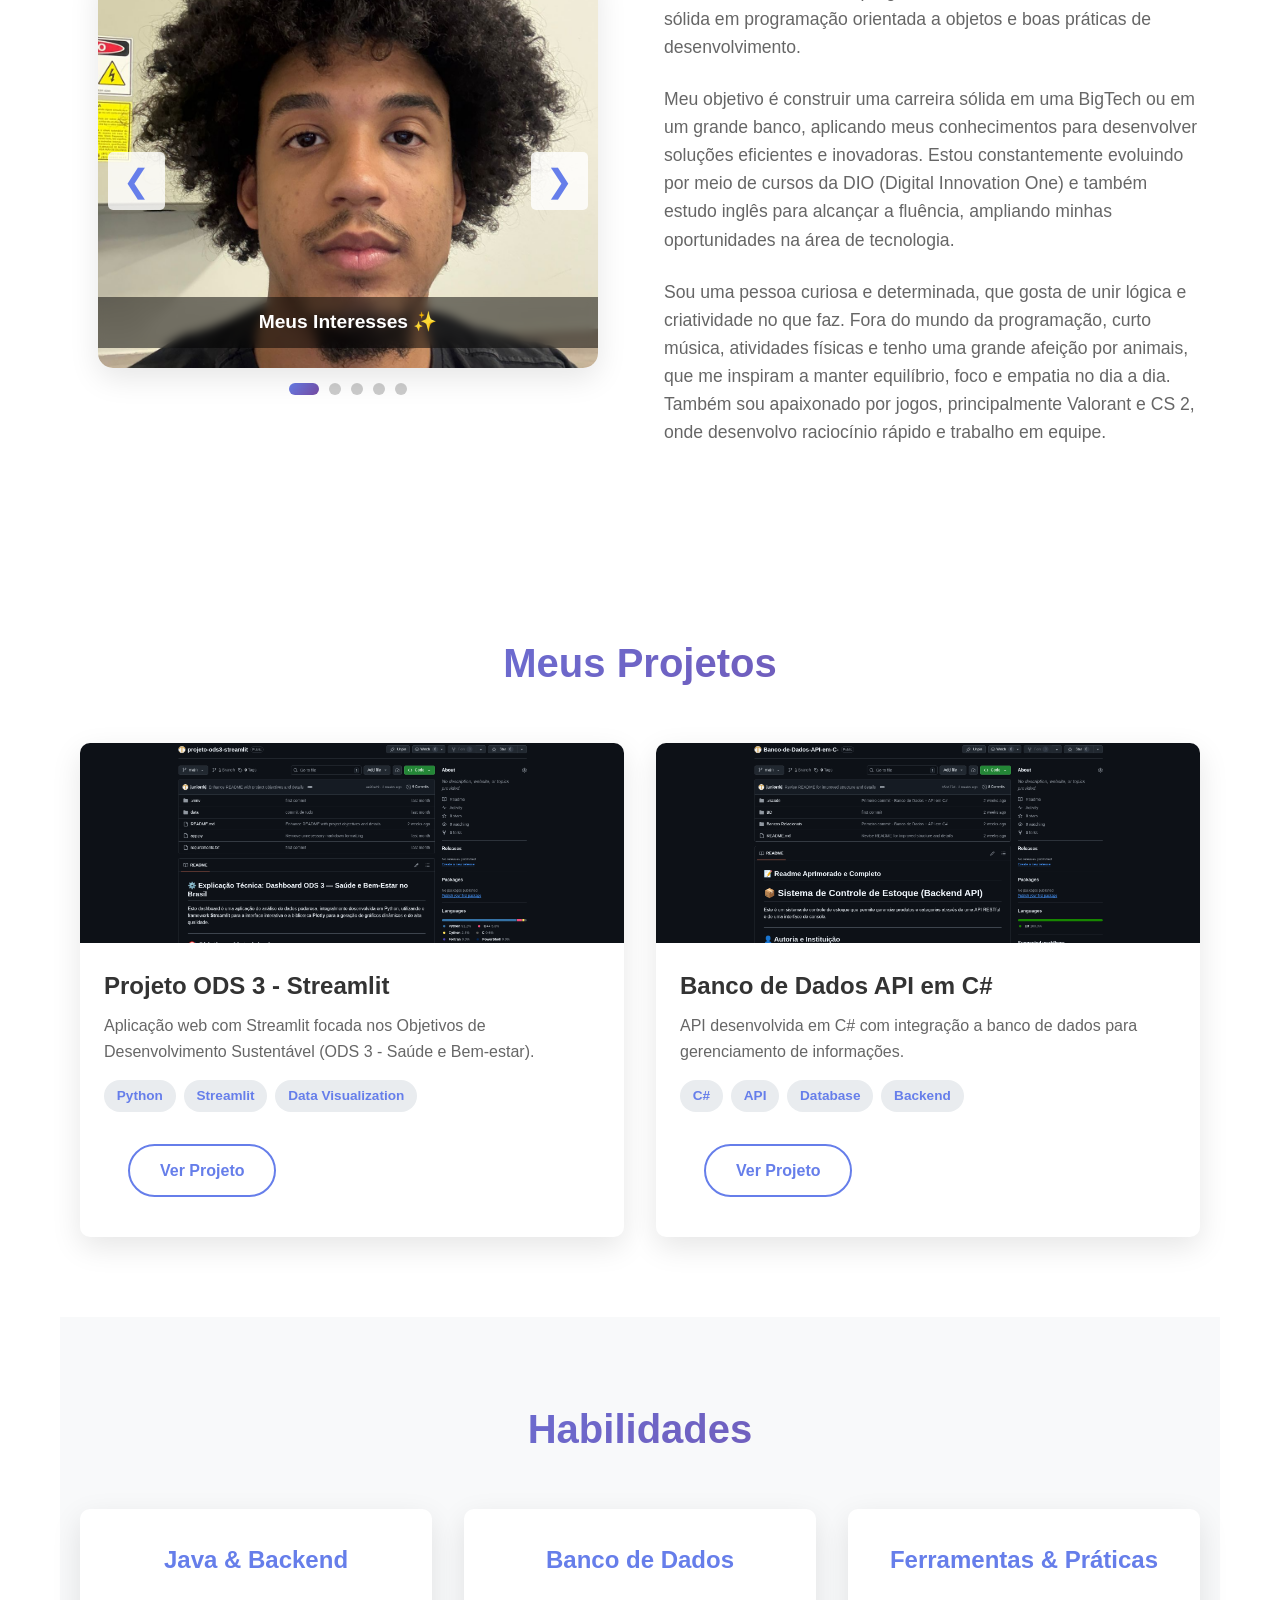
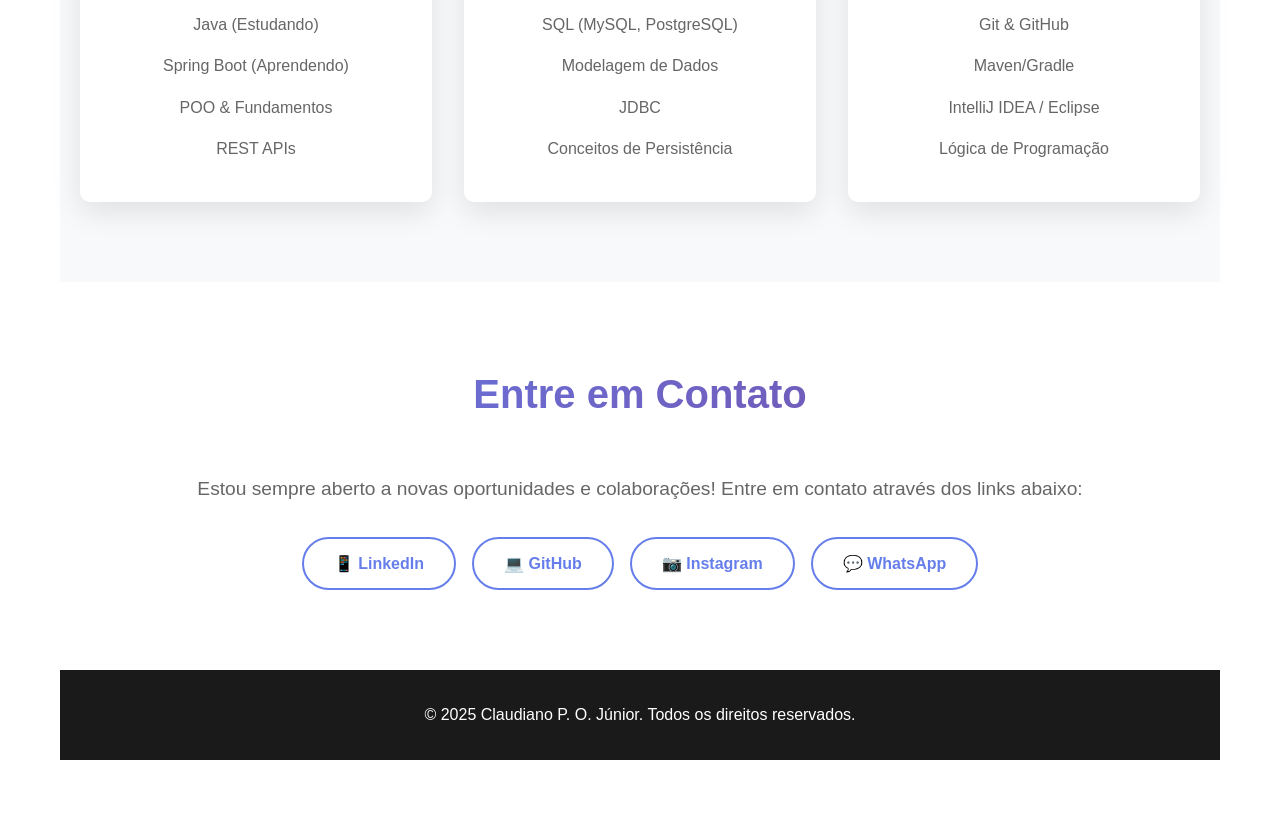
==== commit a4c31f2a: "Correct closing tag for hero subtitle in index.html Fix HTML closing tag for hero subtitle paragraph" ====
--- a/index.html
+++ b/index.html
@@ -40,7 +40,7 @@
         <div class="container">
             <div class="hero-content">
                 <h1 class="hero-title">Olá, eu sou Claudiano P. O. Júnior</h1>
-                <p class="hero-subtitle">Estudante de Ciência da Computação | Aprendendo Java | Futuro desenvolvedor em BigTech ou Banco/p>
+                <p class="hero-subtitle">Estudante de Ciência da Computação | Aprendendo Java | Futuro desenvolvedor em BigTech ou Banco /p>
                 <a href="#projetos" class="btn btn-primary">Ver Meus Projetos</a>
             </div>
         </div>
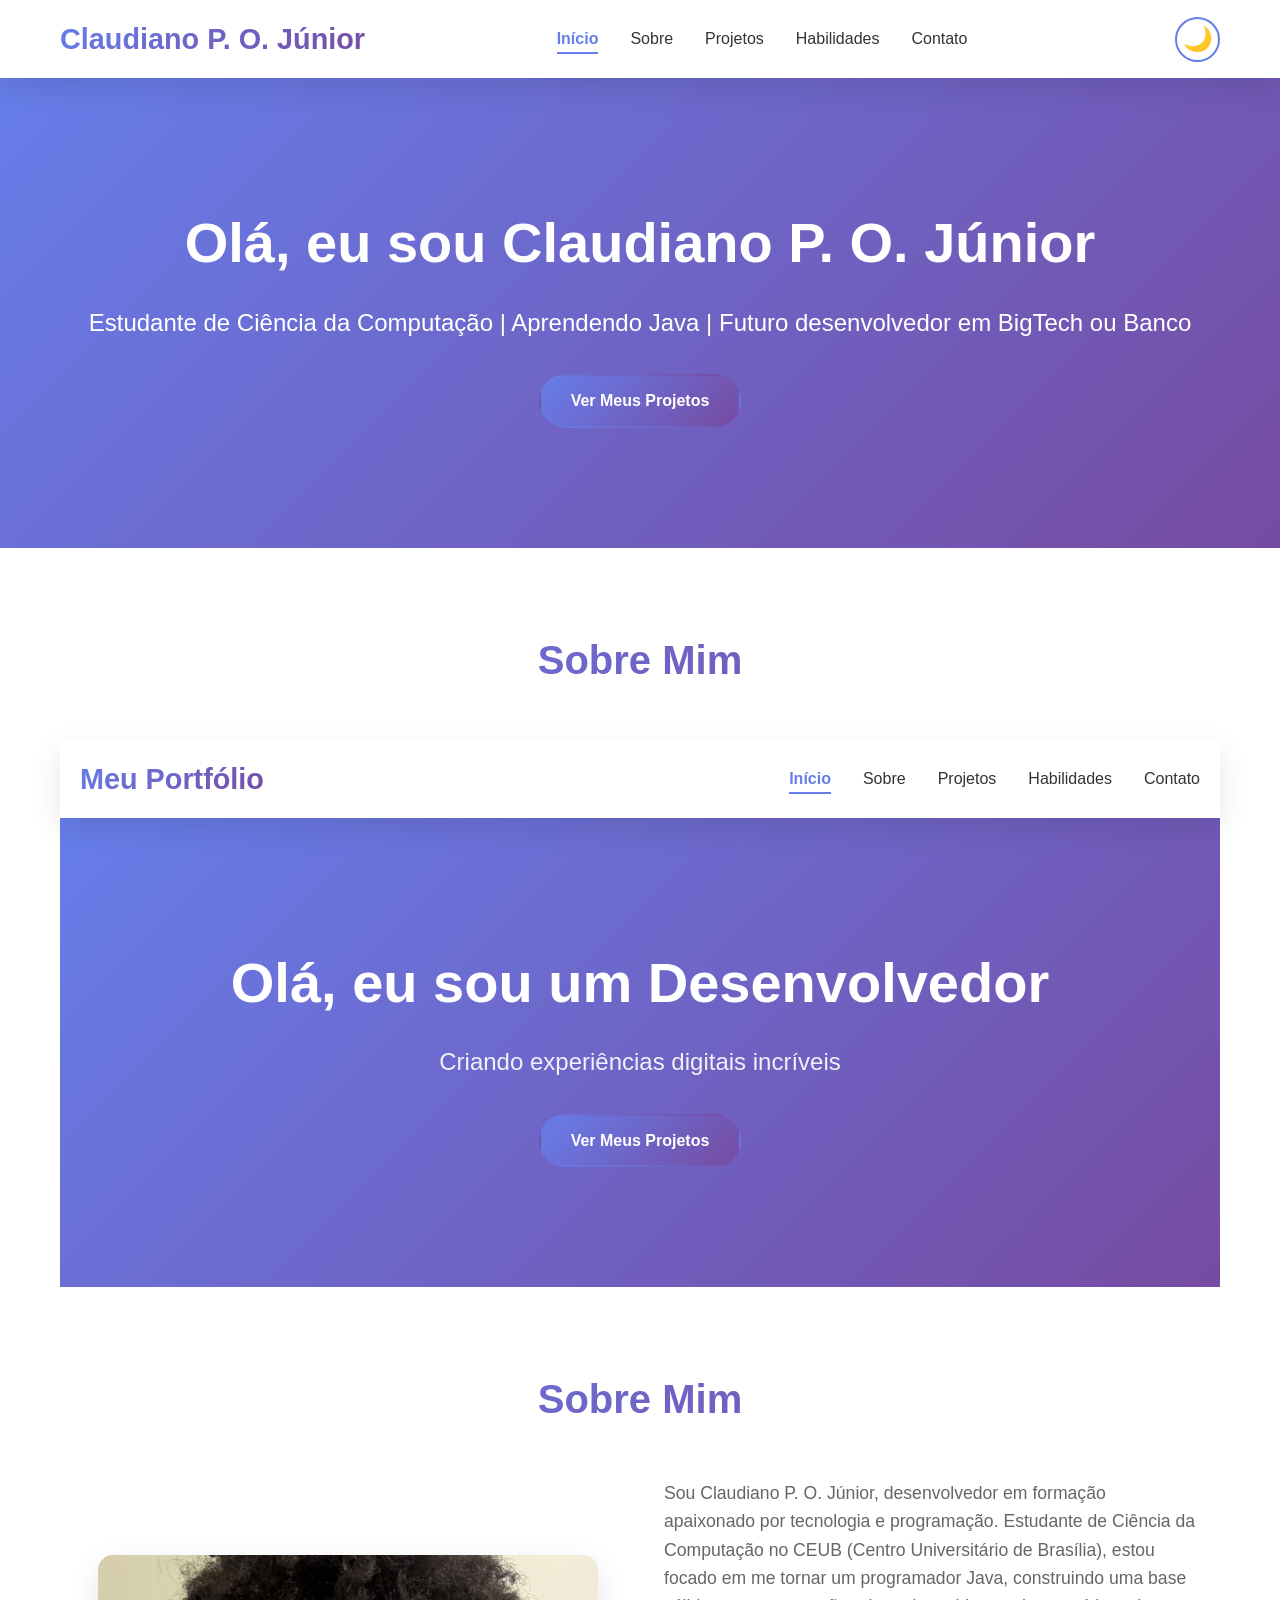
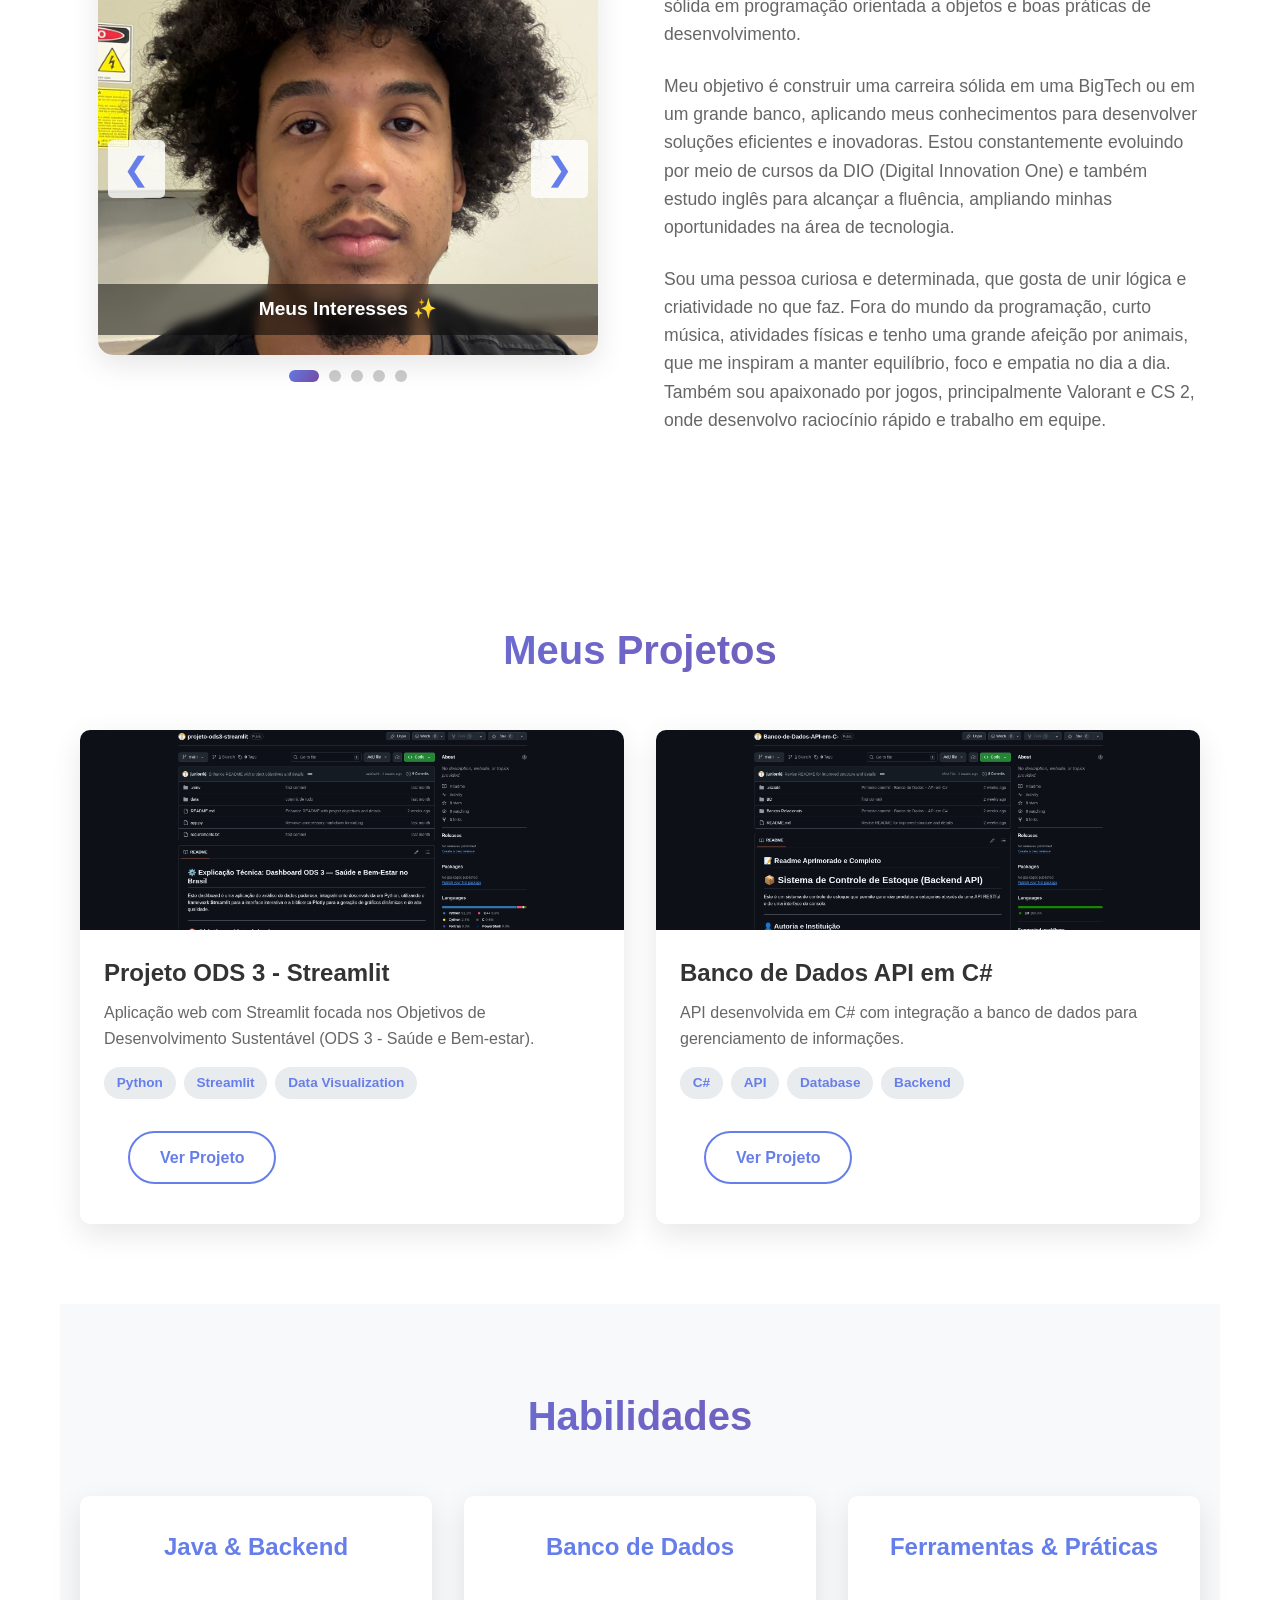
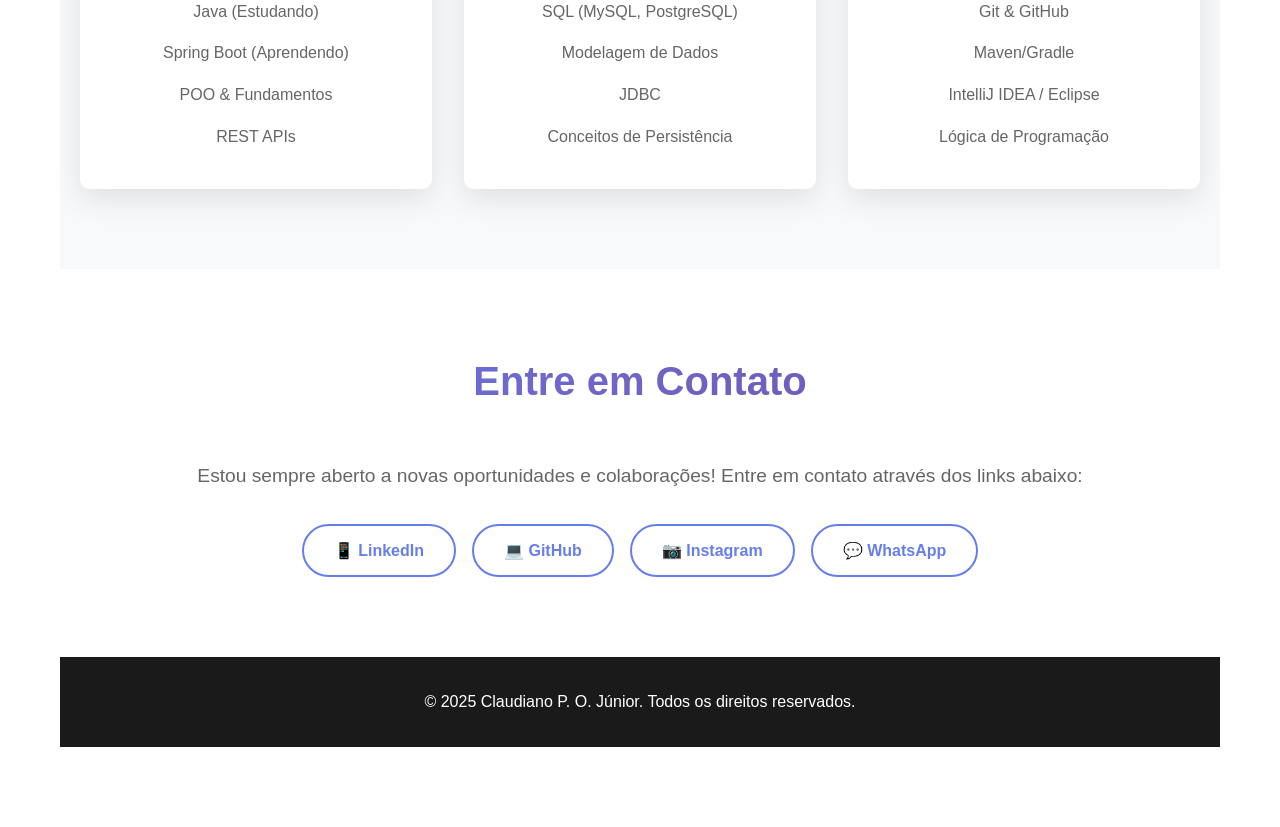
==== commit e799c387: "Fix HTML closing tag for hero subtitle" ====
--- a/index.html
+++ b/index.html
@@ -40,7 +40,7 @@
         <div class="container">
             <div class="hero-content">
                 <h1 class="hero-title">Olá, eu sou Claudiano P. O. Júnior</h1>
-                <p class="hero-subtitle">Estudante de Ciência da Computação | Aprendendo Java | Futuro desenvolvedor em BigTech ou Banco /p>
+                <p class="hero-subtitle">Estudante de Ciência da Computação | Aprendendo Java | Futuro desenvolvedor em BigTech ou Banco </p>
                 <a href="#projetos" class="btn btn-primary">Ver Meus Projetos</a>
             </div>
         </div>
